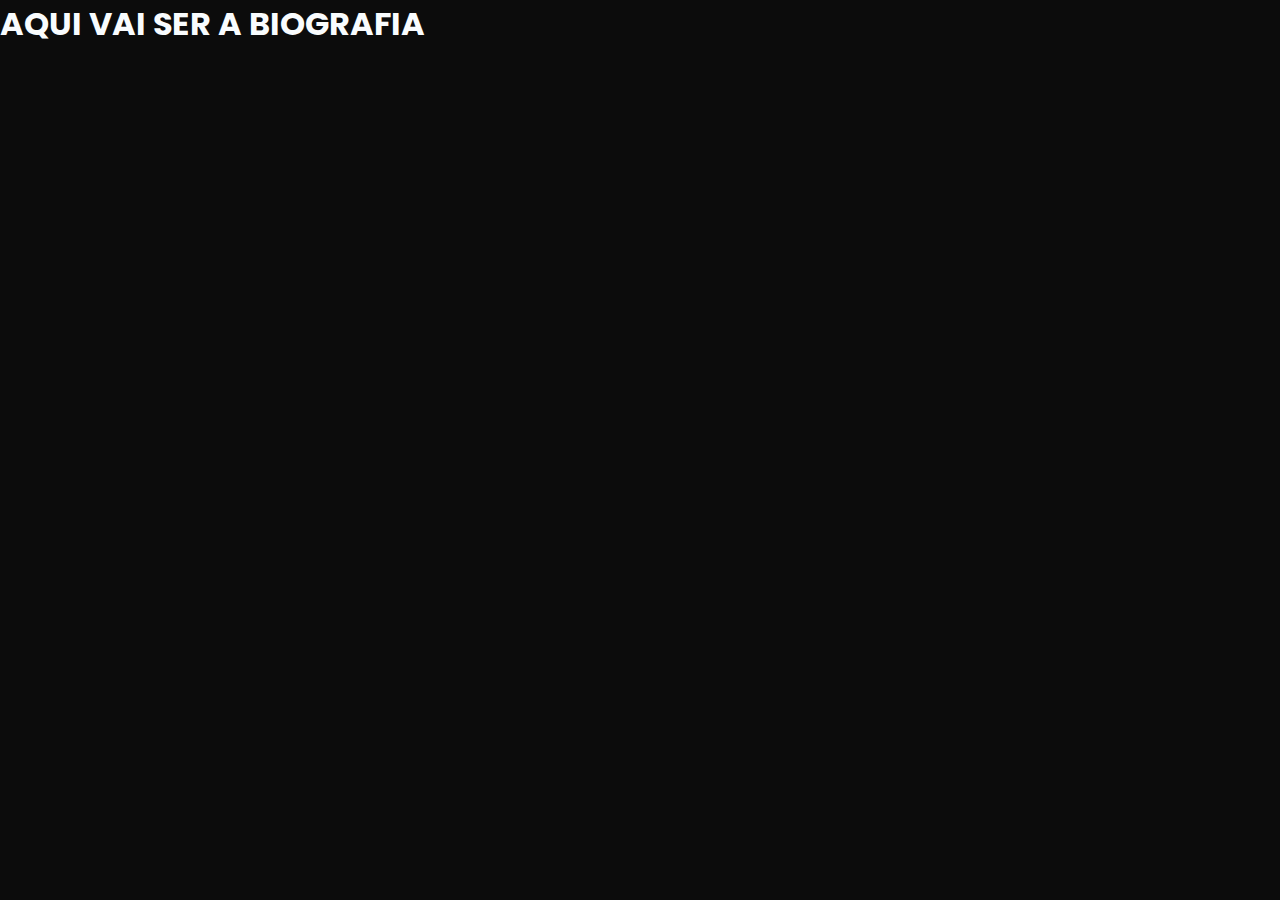
==== biografia.html @ a6c6cf39 "Biografia e seu css" ====
<!DOCTYPE html>
<html lang="en">
  <head>
    <meta charset="UTF-8" />
    <meta name="viewport" content="width=device-width, initial-scale=1.0" />
    <title>Biografia da Clarisse</title>
    <!-- LINK DE css  -->
    <link rel="stylesheet" href="./css/biografia.css">
  </head>
  <body>
    <h1>AQUI VAI SER A BIOGRAFIA</h1>
  </body>
</html>
---- css/biografia.css ----
@import url("https://fonts.googleapis.com/css2?family=Poppins:ital,wght@0,200;0,300;0,400;0,500;1,200;1,300;1,400;1,500;1,600&display=swap");

*{
    margin: 0;
    padding: 0;
    box-sizing: border-box;
}

:root {
    --main-color: #0c0c0c;
    --hover-color: #1a1919;
    --btn-color: #193a02;
    --verdeclaro-color: #05e331;
    --text-color: #f9fcfe;
    --textdestaque-color: #818181;
    --sombreadoverde-color: #09c62f;
  }

body{
    background-color: var(--main-color);
    color: var(--text-color);
    font-family: "Poppins", sans-serif;
}
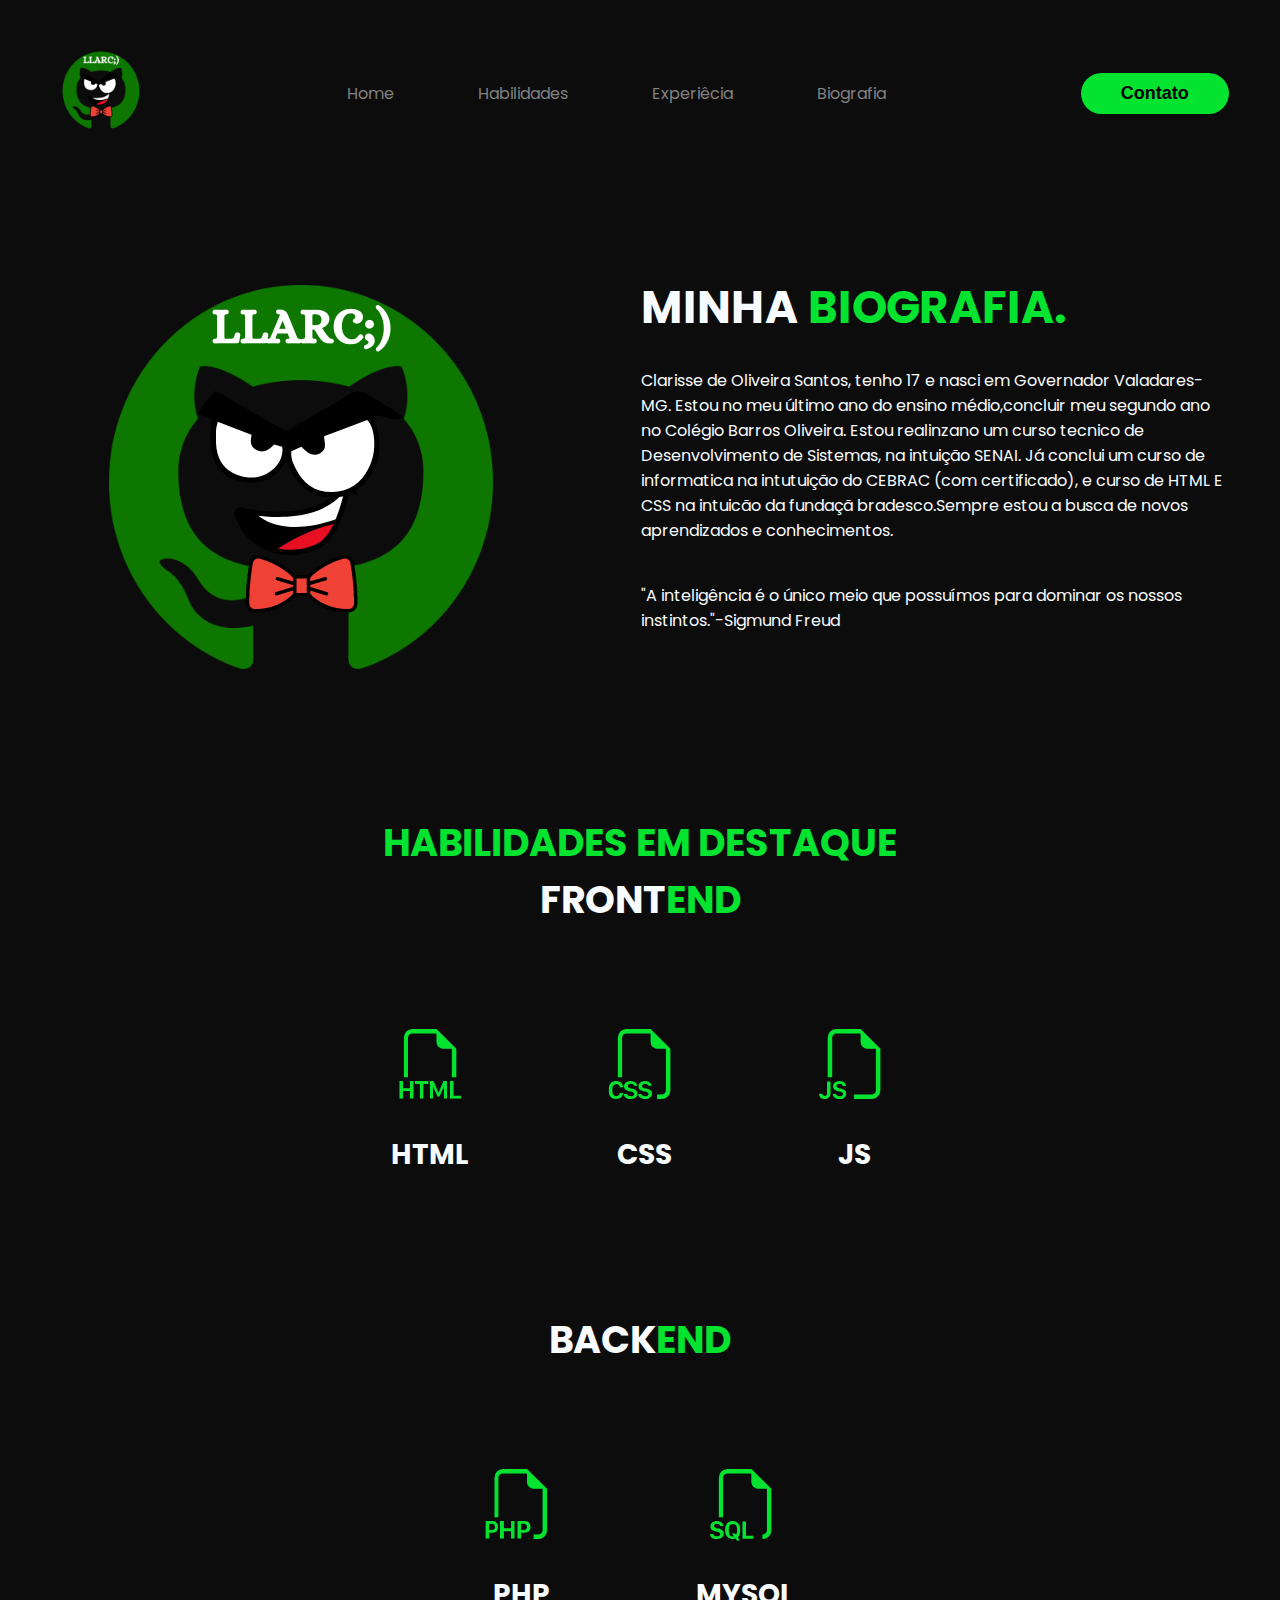
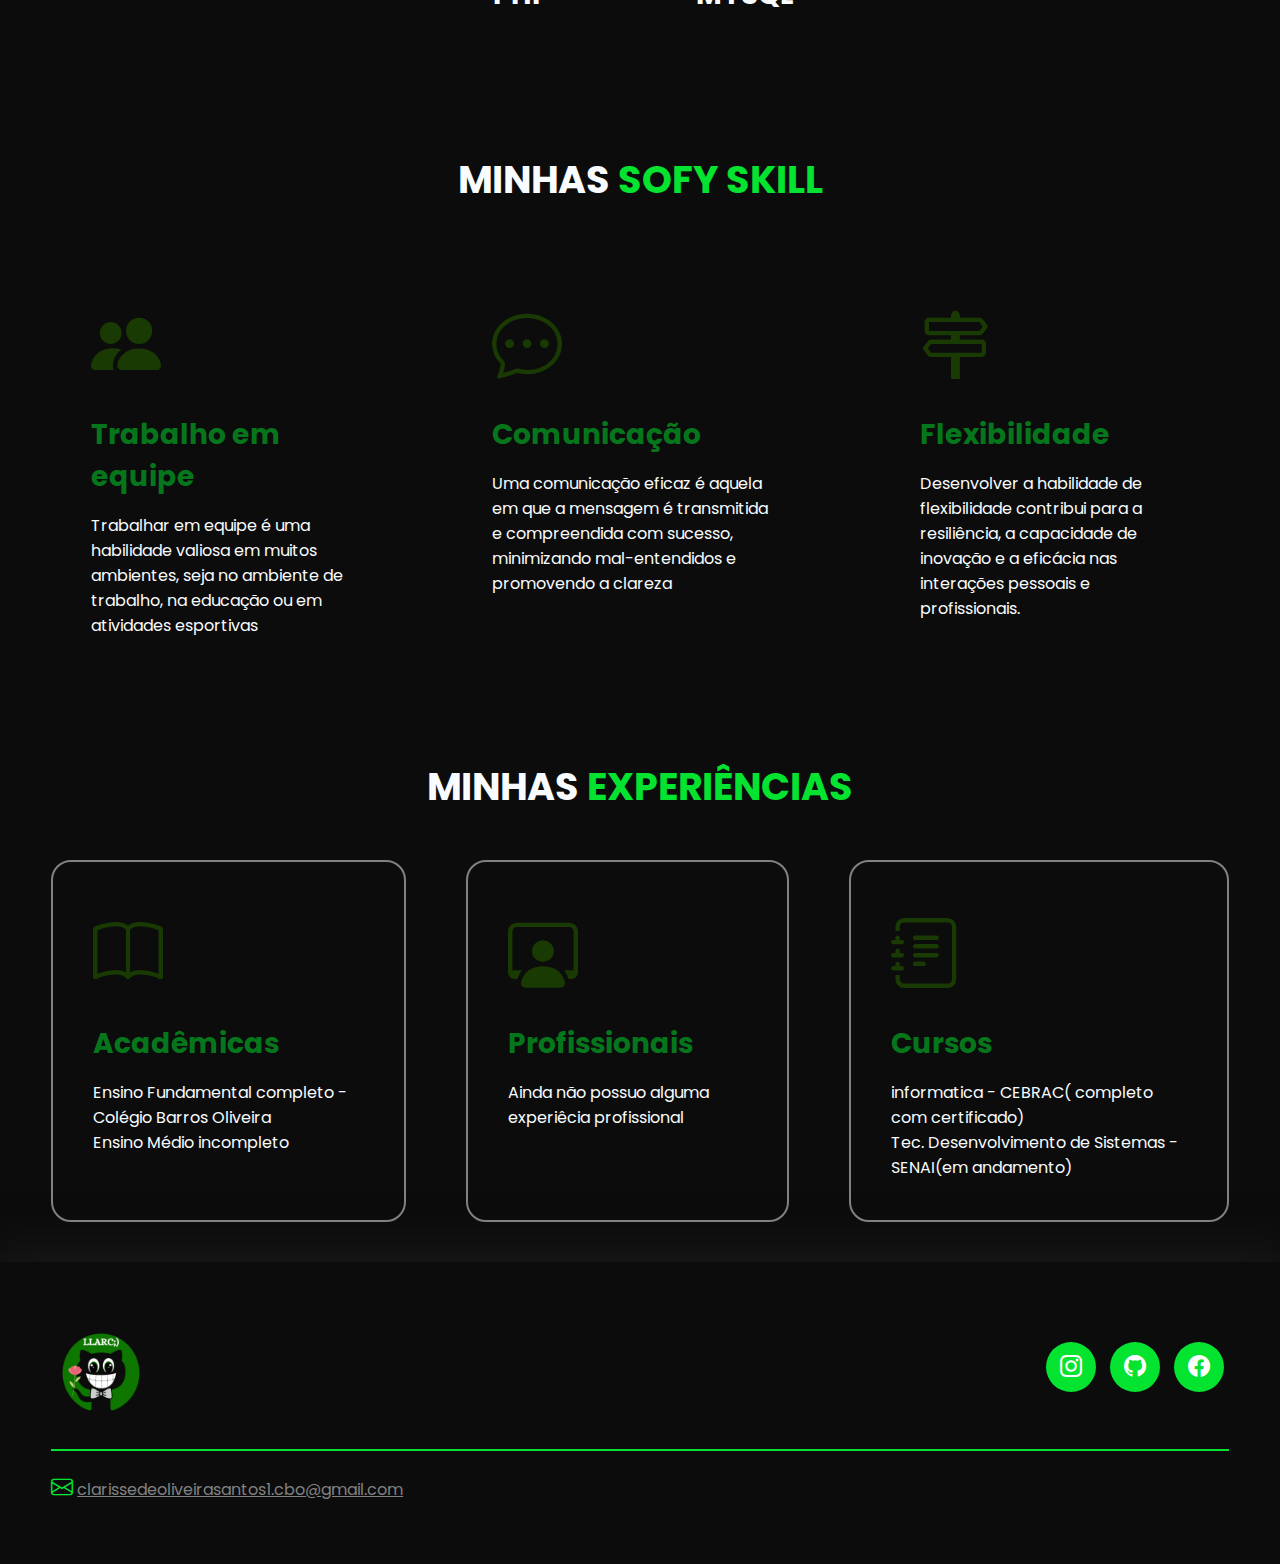
==== commit f55f475d: "subindo novas informações" ====
--- a/biografia.html
+++ b/biografia.html
@@ -5,9 +5,202 @@
     <meta name="viewport" content="width=device-width, initial-scale=1.0" />
     <title>Biografia da Clarisse</title>
     <!-- LINK DE css  -->
-    <link rel="stylesheet" href="./css/biografia.css">
+    <link rel="stylesheet" href="./css/biografia.css" />
+    <link
+      rel="stylesheet"
+      href="https://cdn.jsdelivr.net/npm/bootstrap-icons@1.11.3/font/bootstrap-icons.min.css"
+    />
   </head>
   <body>
-    <h1>AQUI VAI SER A BIOGRAFIA</h1>
+    <header>
+      <div class="configuracao">
+        <div class="logo">
+          <a href="index.php"
+            ><img src="./img/normalicon.png" alt="icon" width="100px"
+          /></a>
+        </div>
+        <!--logo-->
+        <nav class="menu-desktop">
+          <ul>
+            <li><a href="index.html">Home</a></li>
+            <li><a href="#habilidades-programacao">Habilidades</a></li>
+            <li><a href="#sectionexperiencia">Experiêcia</a></li>
+            <li><a href="biografia.html">Biografia</a></li>
+          </ul>
+        </nav>
+        <!--menu-desktop-->
+        <div class="btn-contato">
+          <a href="#sectioncontato">
+            <button>Contato</button>
+          </a>
+        </div>
+        <!-- btn-contato: -->
+        <div class="btn-abrir-menu" id="btn-menu">
+          <i class="bi bi-list"></i>
+        </div>
+        <!--abrir menu-->
+        <div class="menu-mobile" id="menu-mobile">
+          <div class="btn-fechar">
+            <i class="bi bi-x-lg"></i>
+          </div>
+          <!--btn-fechar-->
+          <nav>
+            <ul>
+              <li><a href="index.html">Home</a></li>
+            <li><a href="#habilidades-programacao">Habilidades</a></li>
+            <li><a href="#sectionexperiencia">Experiêcia</a></li>
+            <li><a href="#sectionbiografia">Biografia</a></li>
+              <li><a href="#sectioncontato">Contato</a></li>
+            </ul>
+          </nav>
+        </div>
+        <!--menu-mobile-->
+        <div class="overlay-menu"></div>
+        <!--overlay-menu-->
+      </div>
+      <!-- configuracao  -->
+    </header>
+    <!--header-->
+    <main>
+      
+      <section class="biografia" id="sectionbiografia">
+        <div class="configuracao">
+          <div class="flex">
+            <div class="img-biografia">
+              <img src="./img/normalicon.png" alt="minha img" />
+            </div>
+            <div class="text-biografia">
+              <h1>MINHA <span>BIOGRAFIA.</span></h1>
+              <p>
+                Clarisse de Oliveira Santos, tenho 17 e nasci em Governador
+                Valadares-MG. Estou no meu último ano do ensino médio,concluir
+                meu segundo ano no Colégio Barros Oliveira. Estou realinzano um
+                curso tecnico de Desenvolvimento de Sistemas, na intuição SENAI.
+                Já conclui um curso de informatica na intutuição do CEBRAC (com
+                certificado), e curso de HTML E CSS na intuicão da fundaçã
+                bradesco.Sempre estou a busca de novos aprendizados e
+                conhecimentos.
+              </p>
+              <p class="frasemotivacional">
+                "A inteligência é o único meio que possuímos para dominar os
+                nossos instintos."-Sigmund Freud
+              </p>
+            </div>
+            <!--text-biogrfia-->
+          </div>
+          <!--flex-->
+        </div>
+        <!--configuracao-->
+      </section>
+      <!--biografia-->
+      <section class="habilidades-programacao" id="habilidades-programacao">
+        <div class="configuracao">
+          <h2 class="titulo">HABILIDADES EM <span>DESTAQUE</span></h2>
+          <h3 class="titulo">FRONT<span>END</span></h2>
+          <div class="flex">
+            <div class="habilidades-box">
+              <i class="bi bi-filetype-html"></i>
+              <h3>HTML</h3>
+            </div><!--habilidades-box-->
+            <div class="habilidades-box">
+              <i class="bi bi-filetype-css"></i>
+              <h3>CSS</h3>   
+            </div><!--habilidades-box-->
+            <div class="habilidades-box">
+              <i class="bi bi-filetype-js"></i>
+              <h3>JS</h3>
+            </div><!--habilidades-box-->
+          </div><!--flex-->
+        </div>
+        <!--configuracao-->
+      </section>
+      <!--habilidades-programacao-front-->
+      <section class="habilidades-programacao" id="habilidades-programacao">
+        <div class="configuracao">
+          <h3 class="titulo">BACK<span>END</span></h2>
+          <div class="flex">
+            <div class="habilidades-box">
+              <i class="bi bi-filetype-php"></i>
+              <h3>PHP</h3>
+            </div><!--habilidades-box-->
+            <div class="habilidades-box">
+              <i class="bi bi-filetype-sql"></i>
+              <h3>MYSQL</h3>
+            </div><!--habilidades-box-->
+          </div><!--flex-->
+        </div>
+        <!--configuracao-->
+      </section>
+      <!--habilidades-programacao-back-->
+      <section class="habilidades-profissao" id="habilidades-programacao">
+<div class="configuracao">
+  <h3 class="titulo">MINHAS <span>SOFY SKILL</span></h3>
+  <div class="flex">
+    <div class="habilidades-box">
+      <i class="bi bi-people-fill"></i>
+      <h3 class="titulo-interno">Trabalho em equipe</h3>
+      <p>Trabalhar em equipe é uma habilidade valiosa em muitos ambientes, seja no ambiente de trabalho, na educação ou em atividades esportivas</p>
+    </div><!--habilidades-box-->
+    <div class="habilidades-box">
+      <i class="bi bi-chat-dots"></i>
+      <h3 class="titulo-interno">Comunicação</h3>
+      <p>Uma comunicação eficaz é aquela em que a mensagem é transmitida e compreendida com sucesso, minimizando mal-entendidos e promovendo a clareza</p>
+    </div><!--habilidades-box-->
+    <div class="habilidades-box">
+      <i class="bi bi-signpost-2"></i>
+      <h3 class="titulo-interno">Flexibilidade</h3>
+      <p>Desenvolver a habilidade de flexibilidade contribui para a resiliência, a capacidade de inovação e a eficácia nas interações pessoais e profissionais. </p>
+    </div><!--habilidades-box-->
+  </div><!--flex-->
+</div><!--configuracao-->
+      </section><!--habilidades-profissao-->
+     <section class="esperiencia" id="sectionexperiencia">
+        <div class="configuracao">
+          <h3 class="titulo">MINHAS <span>EXPERIÊNCIAS</span></h3>
+          <div class="flex">
+<div class="esperiencia-box">
+  <i class="bi bi-book"></i>
+  <h3 class="titulo-interno"> Acadêmicas</h3>
+  <p>Ensino Fundamental completo -Colégio Barros Oliveira</p>
+  <p>Ensino Médio incompleto</p>
+</div><!--esperiencia-box-->
+<div class="esperiencia-box">
+  <i class="bi bi-person-workspace"></i>
+  <h3 class="titulo-interno"> Profissionais</h3>
+  <p>Ainda não possuo alguma experiêcia profissional</p>
+</div><!--esperiencia-box-->
+<div class="esperiencia-box">
+  <i class="bi bi-journal-text"></i>
+  <h3 class="titulo-interno">Cursos</h3>
+  <p>informatica - CEBRAC( completo com certificado)</p>
+  <p>Tec. Desenvolvimento de Sistemas - SENAI(em andamento)</p>
+</div><!--esperiencia-box-->
+          </div><!--flex-->
+        </div><!--configuracao-->
+      </section>
+    </main>
+    <footer>
+      <div class="configuracao">
+        <div class="line-footer">
+          <div class="flex">
+            <div class="logo-footer">
+              <img src="./img/felizicon.png" alt="logo" width="100px">
+            </div>
+            <div class="btn-social">
+              <a href><button ><i class="bi bi-instagram"></i></button></a>
+              <a href><button><i class="bi bi-github"></i></button></a>
+              <a href><button><i class="bi bi-facebook"></i></button></i></a>
+            </div>
+          </div>
+        </div> <!--line-footer-->
+        <div class="line-footer borda">
+          <p><i class="bi bi-envelope"></i>
+            <a
+              href="mailto:clarissedeoliveirasantos1.cbo@gmail.com">clarissedeoliveirasantos1.cbo@gmail.com</a>
+          </p>
+        </div> <!--line-footer-->
+      </div><!--configuracao-->
+    </footer> <!--footer-->
+    <script src="./js/js.js"></script>
   </body>
 </html>
--- a/css/biografia.css
+++ b/css/biografia.css
@@ -1,23 +1,388 @@
 @import url("https://fonts.googleapis.com/css2?family=Poppins:ital,wght@0,200;0,300;0,400;0,500;1,200;1,300;1,400;1,500;1,600&display=swap");
 
-*{
-    margin: 0;
-    padding: 0;
-    box-sizing: border-box;
+* {
+  margin: 0;
+  padding: 0;
+  box-sizing: border-box;
 }
 
 :root {
-    --main-color: #0c0c0c;
-    --hover-color: #1a1919;
-    --btn-color: #193a02;
-    --verdeclaro-color: #05e331;
-    --text-color: #f9fcfe;
-    --textdestaque-color: #818181;
-    --sombreadoverde-color: #09c62f;
-  }
-
-body{
-    background-color: var(--main-color);
-    color: var(--text-color);
-    font-family: "Poppins", sans-serif;
-}+  --main-color: #0c0c0c;
+  --hover-color: #1a1919;
+  --btn-color: #193a02;
+  --verdeclaro-color: #05e331;
+  --text-color: #f9fcfe;
+  --textdestaque-color: #818181;
+  --sombreadoverde-color: #09c62f;
+}
+
+body {
+  background-color: var(--main-color);
+  color: var(--text-color);
+  font-family: "Poppins", sans-serif;
+}
+
+.configuracao {
+  max-width: 1280px;
+  margin: 0 auto;
+}
+
+.flex {
+  display: flex;
+}
+
+.btn-contato button {
+  padding: 10px 40px;
+  font-size: 18px;
+  font-weight: 600;
+  background-color: var(--verdeclaro-color);
+  border: 0;
+  border-radius: 30px;
+  cursor: pointer;
+  transition: 0.2s;
+}
+
+.btn-contato button:hover {
+  box-shadow: 0px 0px 8px var(--sombreadoverde-color);
+  color: #193a02;
+  transform: scale(1.05);
+}
+
+h2,
+h3.titulo {
+  color: var(--text-color);
+  font-size: 38px;
+  text-align: center;
+}
+
+h2,
+h3.titulo span {
+  color: var(--verdeclaro-color);
+}
+
+/* ESTILO DO CABEÇARIO  */
+header {
+  padding: 40px 4%;
+}
+
+header > .configuracao {
+  display: flex;
+  align-items: center;
+  justify-content: space-between;
+}
+
+header a {
+  color: var(--textdestaque-color);
+  text-decoration: none;
+  cursor: pointer;
+  display: inline-block;
+}
+
+header nav.menu-desktop a:hover {
+  color: var(--text-color);
+  transition: all 0.3s;
+  transform: scale(1.05);
+}
+
+header nav ul {
+  list-style-type: none;
+}
+
+header nav.menu-desktop ul li {
+  display: inline-block;
+  padding: 0 40px;
+}
+/* ESTILO DE MENU MOBILI  */
+.btn-abrir-menu i {
+  color: #05e331;
+  font-size: 40px;
+}
+.overlay-menu {
+  background-color: var(--main-color);
+  width: 100%;
+  height: 100%;
+  position: fixed;
+  top: 0;
+  left: 0;
+  z-index: 88888;
+  display: none;
+}
+.menu-mobile {
+  height: 100vh;
+  background-color: var(--hover-color);
+  position: fixed;
+  top: 0;
+  right: 0;
+  z-index: 99999;
+  width: 0%;
+  overflow: hidden;
+  transition: 0.5s;
+}
+.menu-mobile.abrir-menu {
+  width: 70%;
+}
+.menu-mobile.btn-abrir-menu ~ .overlay-menu {
+  display: block;
+}
+.menu-mobile .btn-fechar {
+  padding: 20px 5%;
+}
+.menu-mobile .btn-fechar i {
+  color: var(--verdeclaro-color);
+  font: 30px;
+}
+.menu-mobile nav ul {
+  text-align: right;
+}
+.menu-mobile nav ul li a {
+  color: var(--text-color);
+  font-size: 20px;
+  font-weight: 300;
+  padding: 20px 8%;
+  display: block;
+}
+.menu-mobile nav ul li a:hover {
+  background-color: var(--verdeclaro-color);
+  color: var(--hover-color);
+}
+.btn-abrir-menu {
+  display: none;
+}
+/* ESTILO DO TOPO DO SITE  */
+section.biografia {
+  padding: 40px 4%;
+}
+section.biografia .flex {
+  align-items: center;
+  justify-content: center;
+  gap: 90px;
+}
+.biografia h1 {
+  font-size: 45px;
+  line-height: 40px;
+}
+.biografia .text-biografia h1 span {
+  color: var(--verdeclaro-color);
+}
+.biografia .text-biografia p {
+  color: var(--text-color);
+  margin: 40px 0;
+}
+.biografia .img-biografia {
+  position: relative;
+  animation: imgflutuar 2s ease-in-out infinite alternate;
+}
+.biografia .img-biografia:hover {
+  animation: imgflutuar 2s ease-in-out infinite alternate;
+  filter: drop-shadow(3px 0px 2px var(--sombreadoverde-color));
+}
+@keyframes imgflutuar {
+  0% {
+    top: 0;
+  }
+
+  100% {
+    top: 30px;
+  }
+}
+/* TABELA CONGF  */
+table {
+  width: 100%;
+  border-collapse: collapse;
+  margin-bottom: 20px;
+}
+
+th,
+td {
+  border: 1px solid #ddd;
+  padding: 8px;
+  text-align: left;
+}
+
+th {
+  background-color: #f2f2f2;
+}
+
+/* ESTILO DE HABILIDAES PROGRAMAÇÃO  */
+
+section.habilidades-programacao {
+  padding: 40px 4%;
+}
+
+section.habilidades-programacao .flex {
+  gap: 60px;
+  justify-content: center;
+  align-items: center;
+  text-align: center;
+}
+
+.habilidades-programacao .habilidades-box {
+  padding: 40px;
+  /* border: 2px solid var(--textdestaque-color); */
+  margin-top: 45px;
+  border-radius: 20px;
+  transition: 0.2s;
+}
+
+.habilidades-programacao .habilidades-box:hover {
+  transform: scale(1.05);
+  box-shadow: 0 0 8px var(--sombreadoverde-color);
+}
+
+.habilidades-programacao .habilidades-box i {
+  font-size: 70px;
+  color: var(--verdeclaro-color);
+}
+
+.habilidades-programacao .habilidades-box h3 {
+  font-size: 28px;
+  margin: 15px 0;
+}
+
+/* ESTILO DE HABILIDADES SOFT SKILL  */
+
+section.habilidades-profissao {
+  padding: 40px 4%;
+}
+
+section.habilidades-profissao .flex {
+  gap: 60px;
+  
+}
+
+.habilidades-profissao .habilidades-box {
+  padding: 40px;
+  /* border: 2px solid var(--textdestaque-color); */
+  margin-top: 45px;
+  border-radius: 20px;
+  transition: 0.2s;
+}
+
+.habilidades-profissao .habilidades-box:hover {
+  transform: scale(1.05);
+  box-shadow: 0 0 8px var(--verdeclaro-color);
+}
+
+.habilidades-profissao .habilidades-box i {
+  font-size: 70px;
+  color: var(--btn-color);
+}
+
+.habilidades-profissao .habilidades-box h3 {
+  font-size: 28px;
+  margin: 15px 0;
+  color: #00ff3373;
+}
+/* ESTILO DE ESPERIENCIAS  */
+section.esperiencia {
+  padding: 40px 4%;
+}
+section.esperiencia .flex {
+  gap: 60px; 
+}
+.esperiencia .esperiencia-box {
+  padding: 40px;
+  border: 2px solid var(--textdestaque-color);
+  margin-top: 45px;
+  border-radius: 20px;
+  transition: 0.2s;
+}
+.esperiencia .esperiencia-box:hover {
+  transform: scale(1.05);
+  box-shadow: 0 0 8px var(--verdeclaro-color);
+}
+
+.esperiencia .esperiencia-box i {
+  font-size: 70px;
+  color: var(--btn-color);
+}
+
+.esperiencia .esperiencia-box h3 {
+  font-size: 28px;
+  margin: 15px 0;
+  color: #00ff3373;
+}
+/* ESTILO DO RODAPE  */
+
+footer {
+  padding: 40px 4%;
+  box-shadow: 0 0 40px 10px var(--hover-color);
+}
+footer .flex {
+  justify-content: space-between;
+}
+footer .line-footer {
+  padding: 20px 0;
+}
+footer .line-footer p i {
+  color: #05e331;
+  font-size: 22px;
+}
+footer .line-footer p a {
+  color: var(--textdestaque-color);
+}
+footer .line-footer p a:hover {
+  color: var(--text-color);
+}
+.borda {
+  border-top: 2px solid var(--verdeclaro-color);
+}
+/* ESTILO DO BNT  */
+.btn-social button {
+  width: 50px;
+  height: 50px;
+  border-radius: 50%;
+  border: none;
+  background-color: var(--verdeclaro-color);
+  font-size: 22px;
+  cursor: pointer;
+  margin: 0 5px;
+  transition: 0.2s;
+  margin-top: 20px;
+}
+.btn-social button i {
+  color: white;
+}
+.btn-social button:hover {
+  box-shadow: 2px 2px 5px var(--sombreadoverde-color);
+}
+.btn-abrir-menu {
+  display: none;
+}
+/* RESPONSIVO */
+
+@media screen and (max-width: 1020px) {
+  .flex {
+    flex-direction: column;
+  }
+  .biografia .flex {
+    flex-direction: column;
+  }
+  h2.titulo {
+    font-size: 34px;
+    line-height: 30px;
+  }
+  .menu-desktop,
+  .btn-contato {
+    display: none;
+  }
+  section.biografia {
+    padding: 20px 8%;
+  }
+
+  section.biografia .flex {
+    gap: 40px;
+  }
+  section.habilidades {
+    padding: 40px 8%;
+  }
+  footer .flex {
+    flex-direction: column;
+  }
+  footer .line-footer {
+    text-align: center;
+  }
+  .btn-abrir-menu {
+    display: inline-block;
+  }
+}
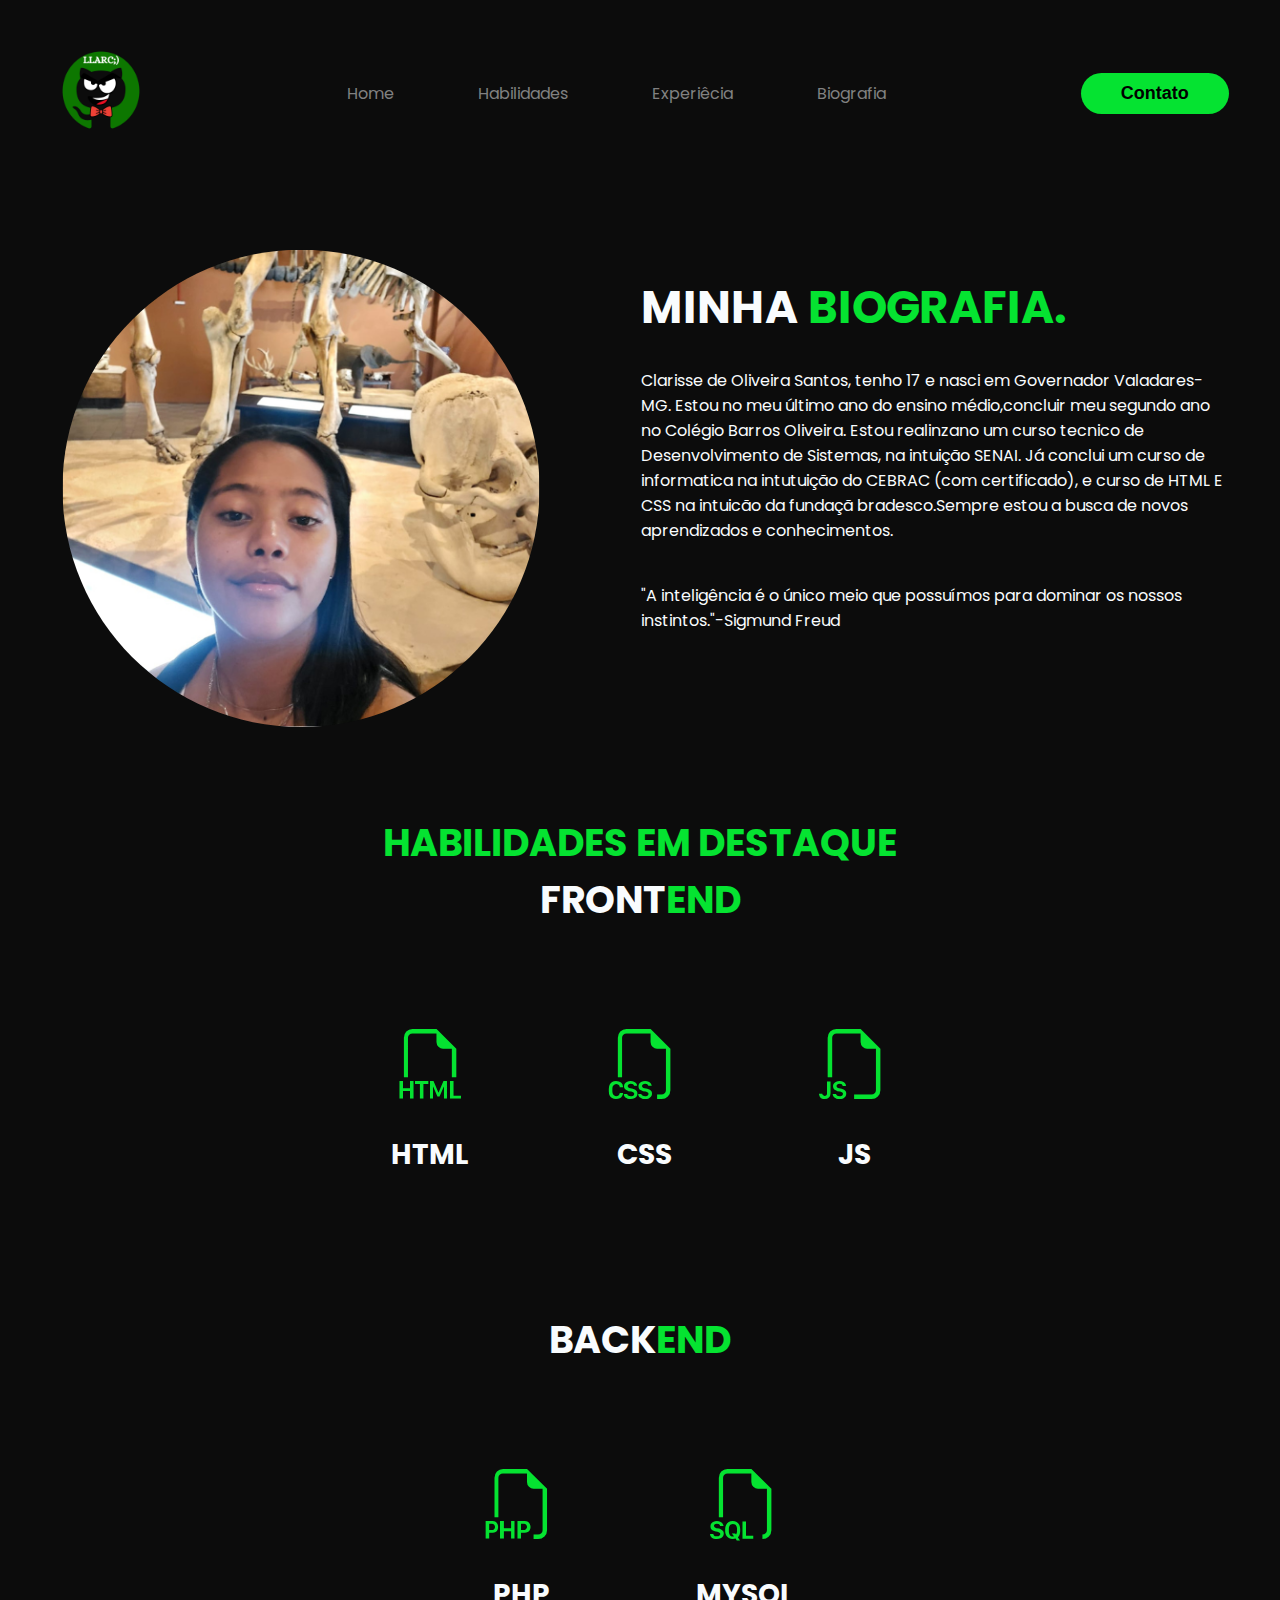
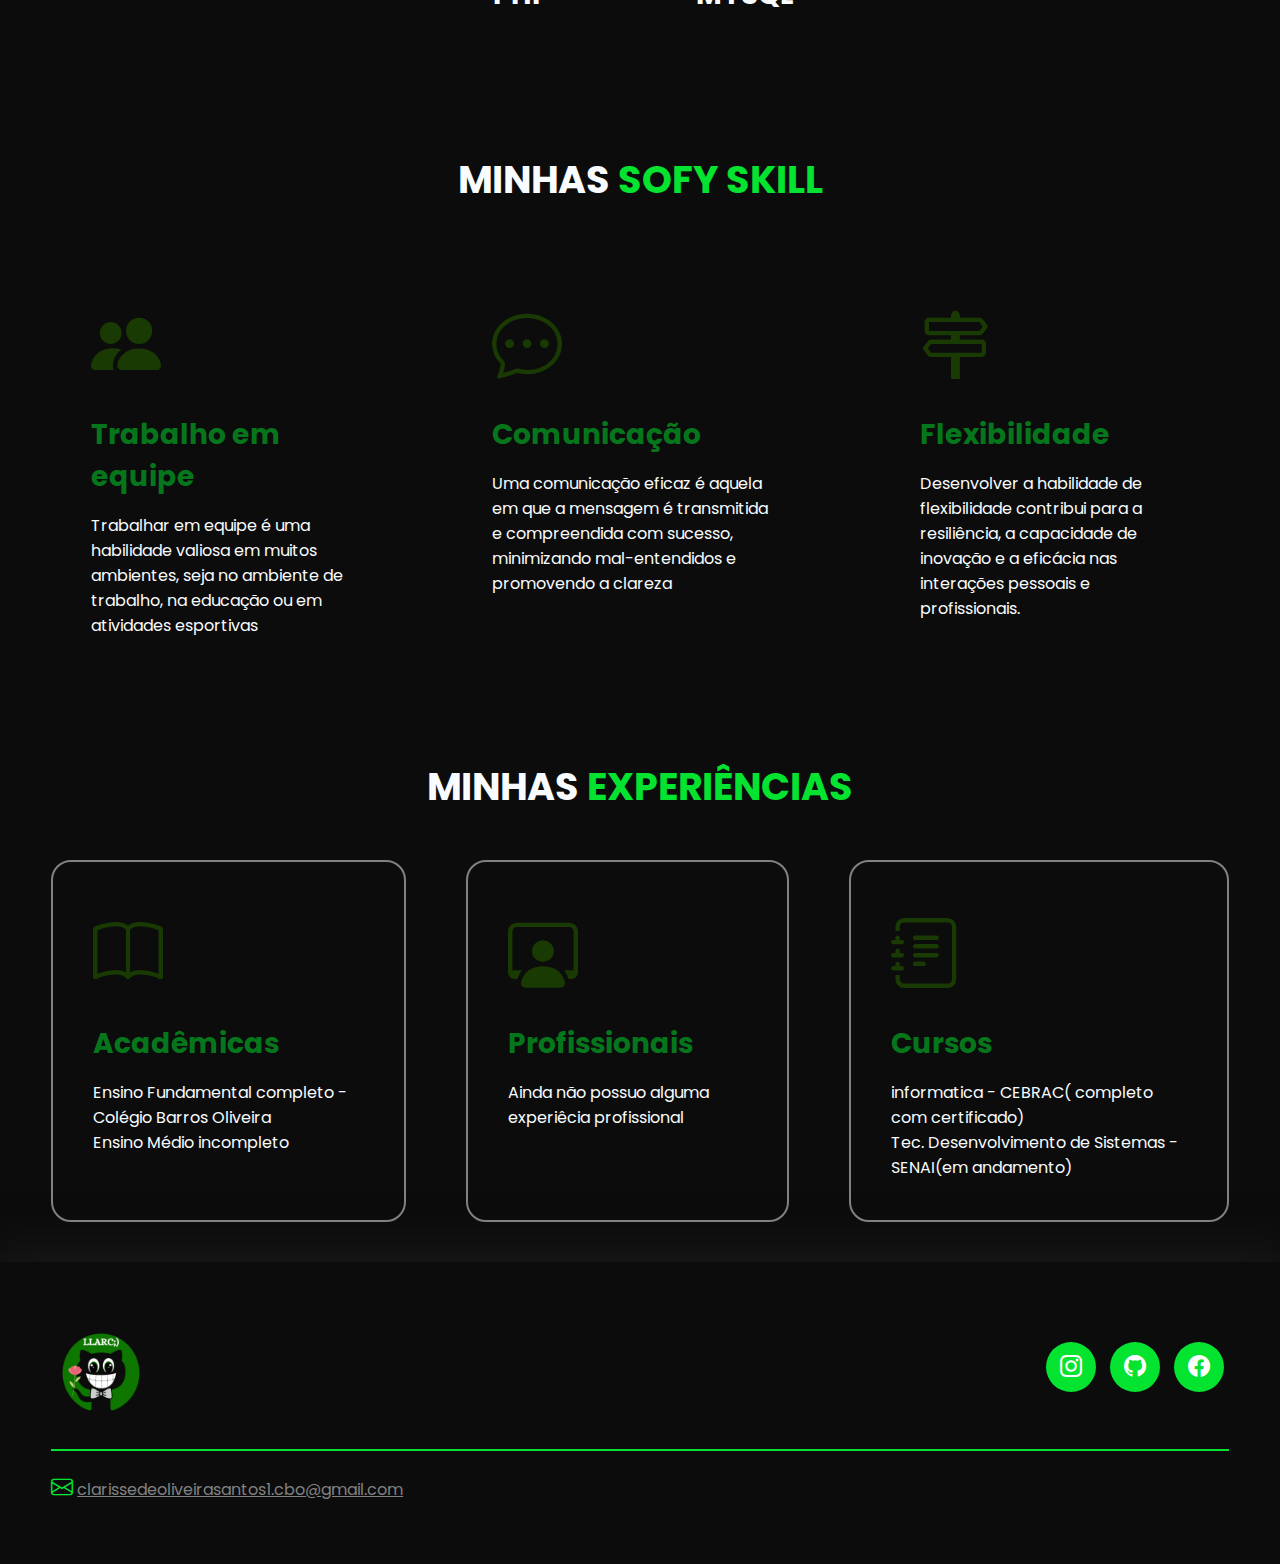
==== commit c5ecc075: "Atualizando a pagina de biografia" ====
--- a/biografia.html
+++ b/biografia.html
@@ -67,7 +67,7 @@
         <div class="configuracao">
           <div class="flex">
             <div class="img-biografia">
-              <img src="./img/normalicon.png" alt="minha img" />
+              <img src="./img/eu.png" alt="minha img" class="img-fluid"/>
             </div>
             <div class="text-biografia">
               <h1>MINHA <span>BIOGRAFIA.</span></h1>
--- a/css/biografia.css
+++ b/css/biografia.css
@@ -171,6 +171,7 @@
 .biografia .img-biografia {
   position: relative;
   animation: imgflutuar 2s ease-in-out infinite alternate;
+  
 }
 .biografia .img-biografia:hover {
   animation: imgflutuar 2s ease-in-out infinite alternate;
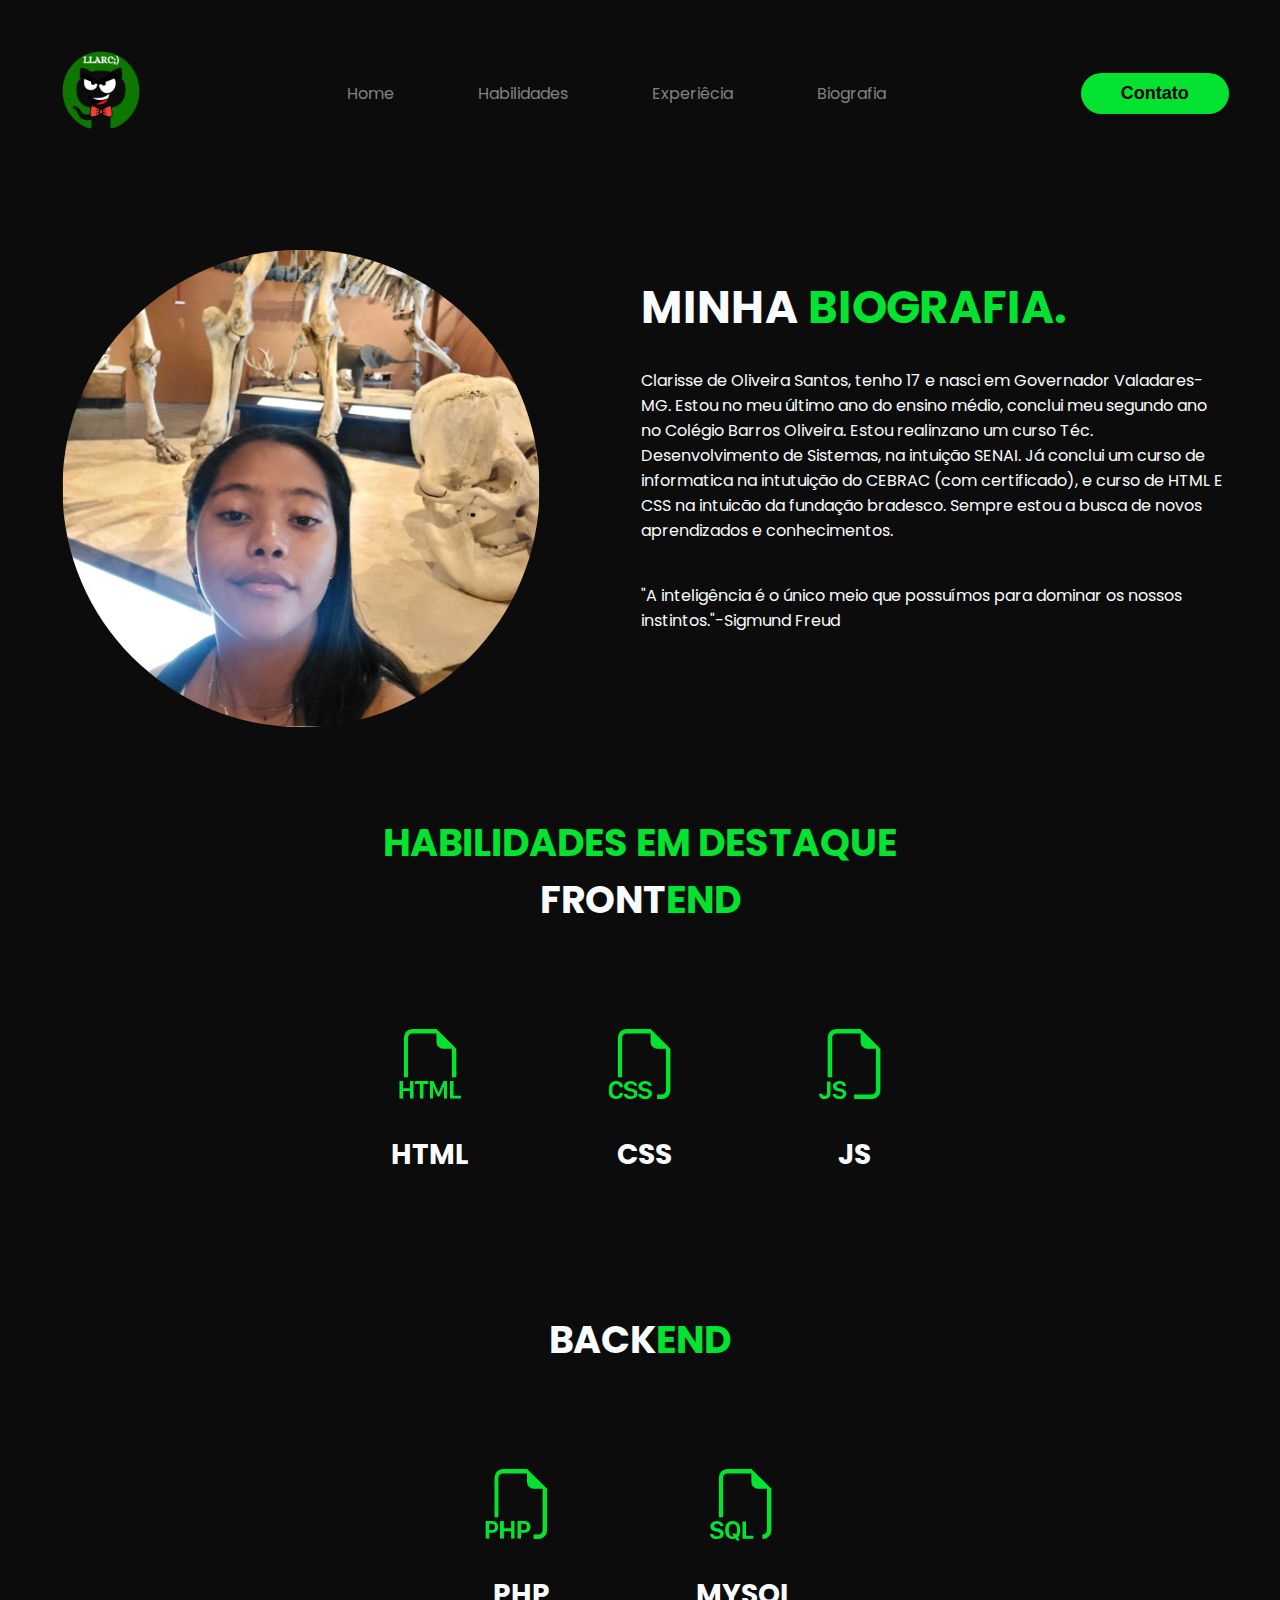
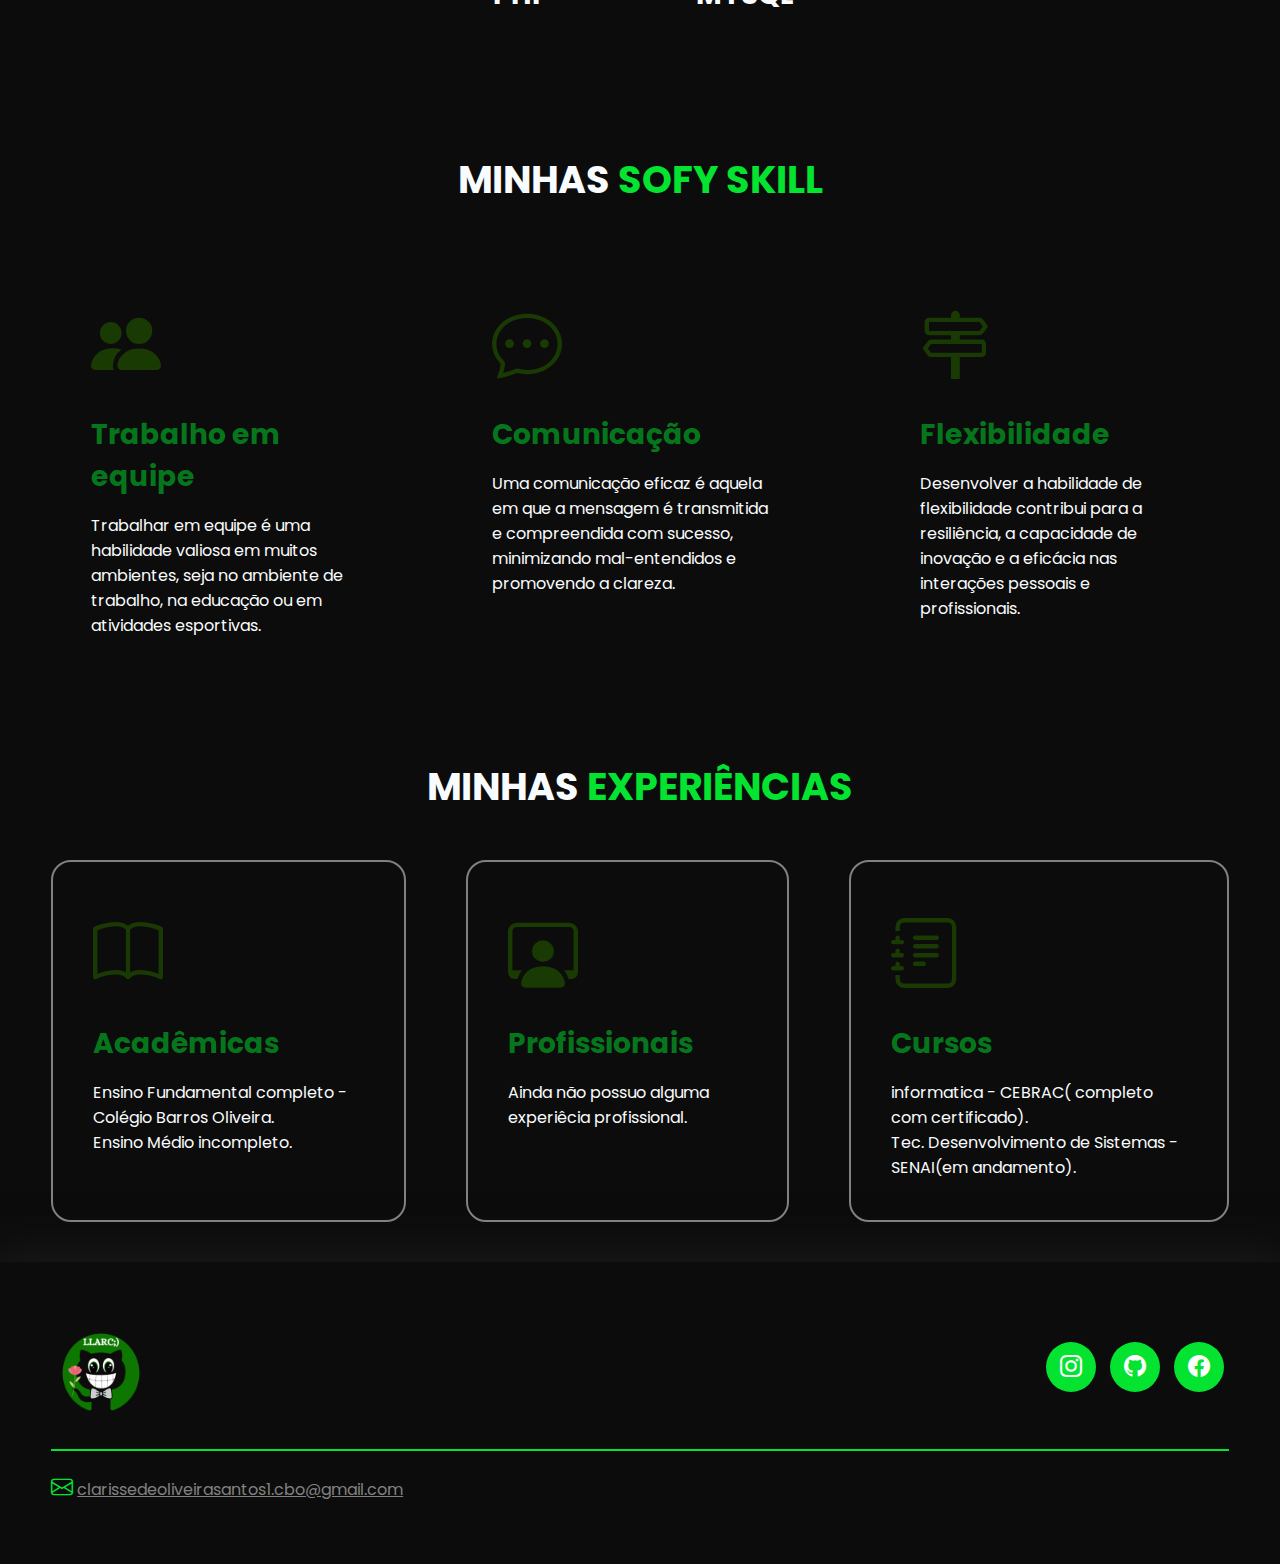
==== commit df109b8b: "Verificação geral" ====
--- a/biografia.html
+++ b/biografia.html
@@ -73,12 +73,12 @@
               <h1>MINHA <span>BIOGRAFIA.</span></h1>
               <p>
                 Clarisse de Oliveira Santos, tenho 17 e nasci em Governador
-                Valadares-MG. Estou no meu último ano do ensino médio,concluir
+                Valadares-MG. Estou no meu último ano do ensino médio, conclui
                 meu segundo ano no Colégio Barros Oliveira. Estou realinzano um
-                curso tecnico de Desenvolvimento de Sistemas, na intuição SENAI.
+                curso Téc. Desenvolvimento de Sistemas, na intuição SENAI. 
                 Já conclui um curso de informatica na intutuição do CEBRAC (com
-                certificado), e curso de HTML E CSS na intuicão da fundaçã
-                bradesco.Sempre estou a busca de novos aprendizados e
+                certificado), e curso de HTML E CSS na intuicão da fundação
+                bradesco. Sempre estou a busca de novos aprendizados e
                 conhecimentos.
               </p>
               <p class="frasemotivacional">
@@ -139,12 +139,12 @@
     <div class="habilidades-box">
       <i class="bi bi-people-fill"></i>
       <h3 class="titulo-interno">Trabalho em equipe</h3>
-      <p>Trabalhar em equipe é uma habilidade valiosa em muitos ambientes, seja no ambiente de trabalho, na educação ou em atividades esportivas</p>
+      <p>Trabalhar em equipe é uma habilidade valiosa em muitos ambientes, seja no ambiente de trabalho, na educação ou em atividades esportivas.</p>
     </div><!--habilidades-box-->
     <div class="habilidades-box">
       <i class="bi bi-chat-dots"></i>
       <h3 class="titulo-interno">Comunicação</h3>
-      <p>Uma comunicação eficaz é aquela em que a mensagem é transmitida e compreendida com sucesso, minimizando mal-entendidos e promovendo a clareza</p>
+      <p>Uma comunicação eficaz é aquela em que a mensagem é transmitida e compreendida com sucesso, minimizando mal-entendidos e promovendo a clareza.</p>
     </div><!--habilidades-box-->
     <div class="habilidades-box">
       <i class="bi bi-signpost-2"></i>
@@ -161,19 +161,19 @@
 <div class="esperiencia-box">
   <i class="bi bi-book"></i>
   <h3 class="titulo-interno"> Acadêmicas</h3>
-  <p>Ensino Fundamental completo -Colégio Barros Oliveira</p>
-  <p>Ensino Médio incompleto</p>
+  <p>Ensino Fundamental completo -Colégio Barros Oliveira.</p>
+  <p>Ensino Médio incompleto.</p>
 </div><!--esperiencia-box-->
 <div class="esperiencia-box">
   <i class="bi bi-person-workspace"></i>
   <h3 class="titulo-interno"> Profissionais</h3>
-  <p>Ainda não possuo alguma experiêcia profissional</p>
+  <p>Ainda não possuo alguma experiêcia profissional.</p>
 </div><!--esperiencia-box-->
 <div class="esperiencia-box">
   <i class="bi bi-journal-text"></i>
   <h3 class="titulo-interno">Cursos</h3>
-  <p>informatica - CEBRAC( completo com certificado)</p>
-  <p>Tec. Desenvolvimento de Sistemas - SENAI(em andamento)</p>
+  <p>informatica - CEBRAC( completo com certificado).</p>
+  <p>Tec. Desenvolvimento de Sistemas - SENAI(em andamento).</p>
 </div><!--esperiencia-box-->
           </div><!--flex-->
         </div><!--configuracao-->
@@ -187,8 +187,8 @@
               <img src="./img/felizicon.png" alt="logo" width="100px">
             </div>
             <div class="btn-social">
-              <a href><button ><i class="bi bi-instagram"></i></button></a>
-              <a href><button><i class="bi bi-github"></i></button></a>
+              <a href="https://www.instagram.com/clar_00i?igsh=dGg5OWM3Nm5zejJy"><button ><i class="bi bi-instagram"></i></button></a>
+              <a href="https://www.github.com/cclar13"><button><i class="bi bi-github"></i></button></a>
               <a href><button><i class="bi bi-facebook"></i></button></i></a>
             </div>
           </div>
